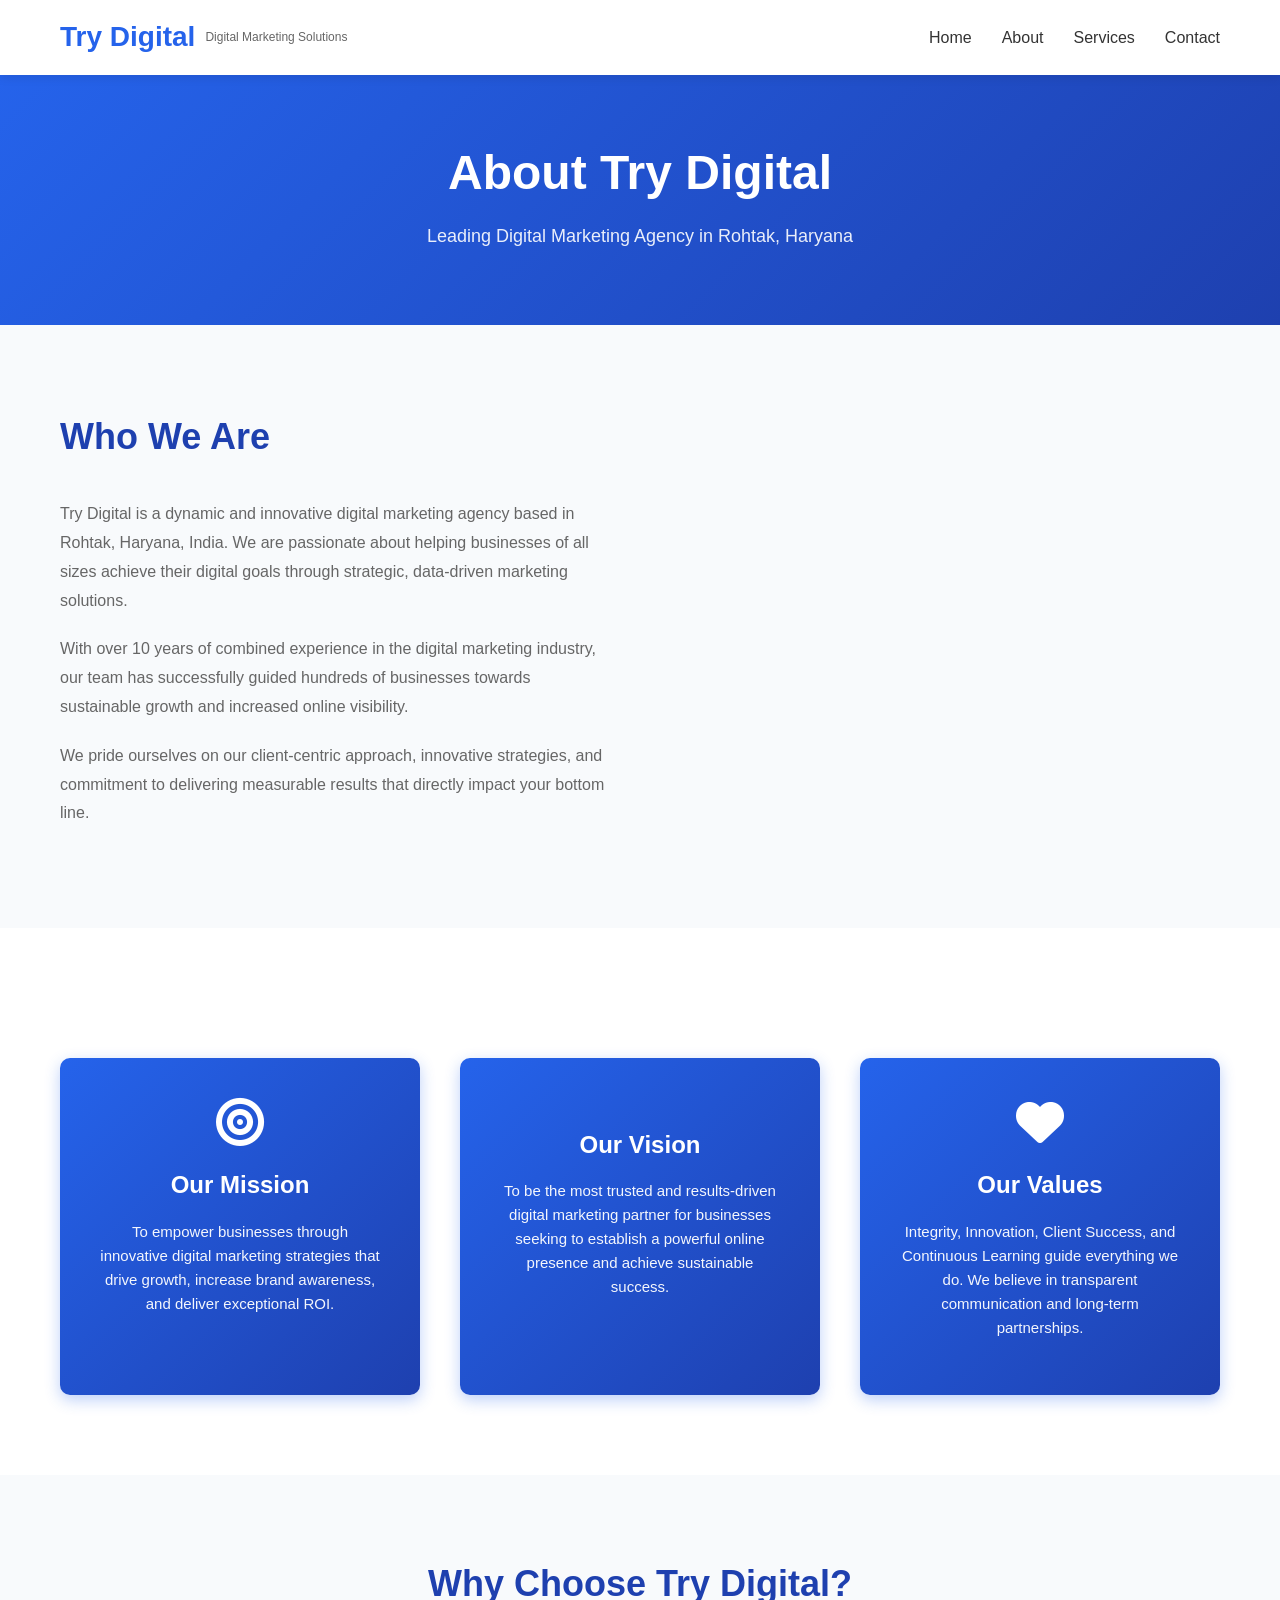
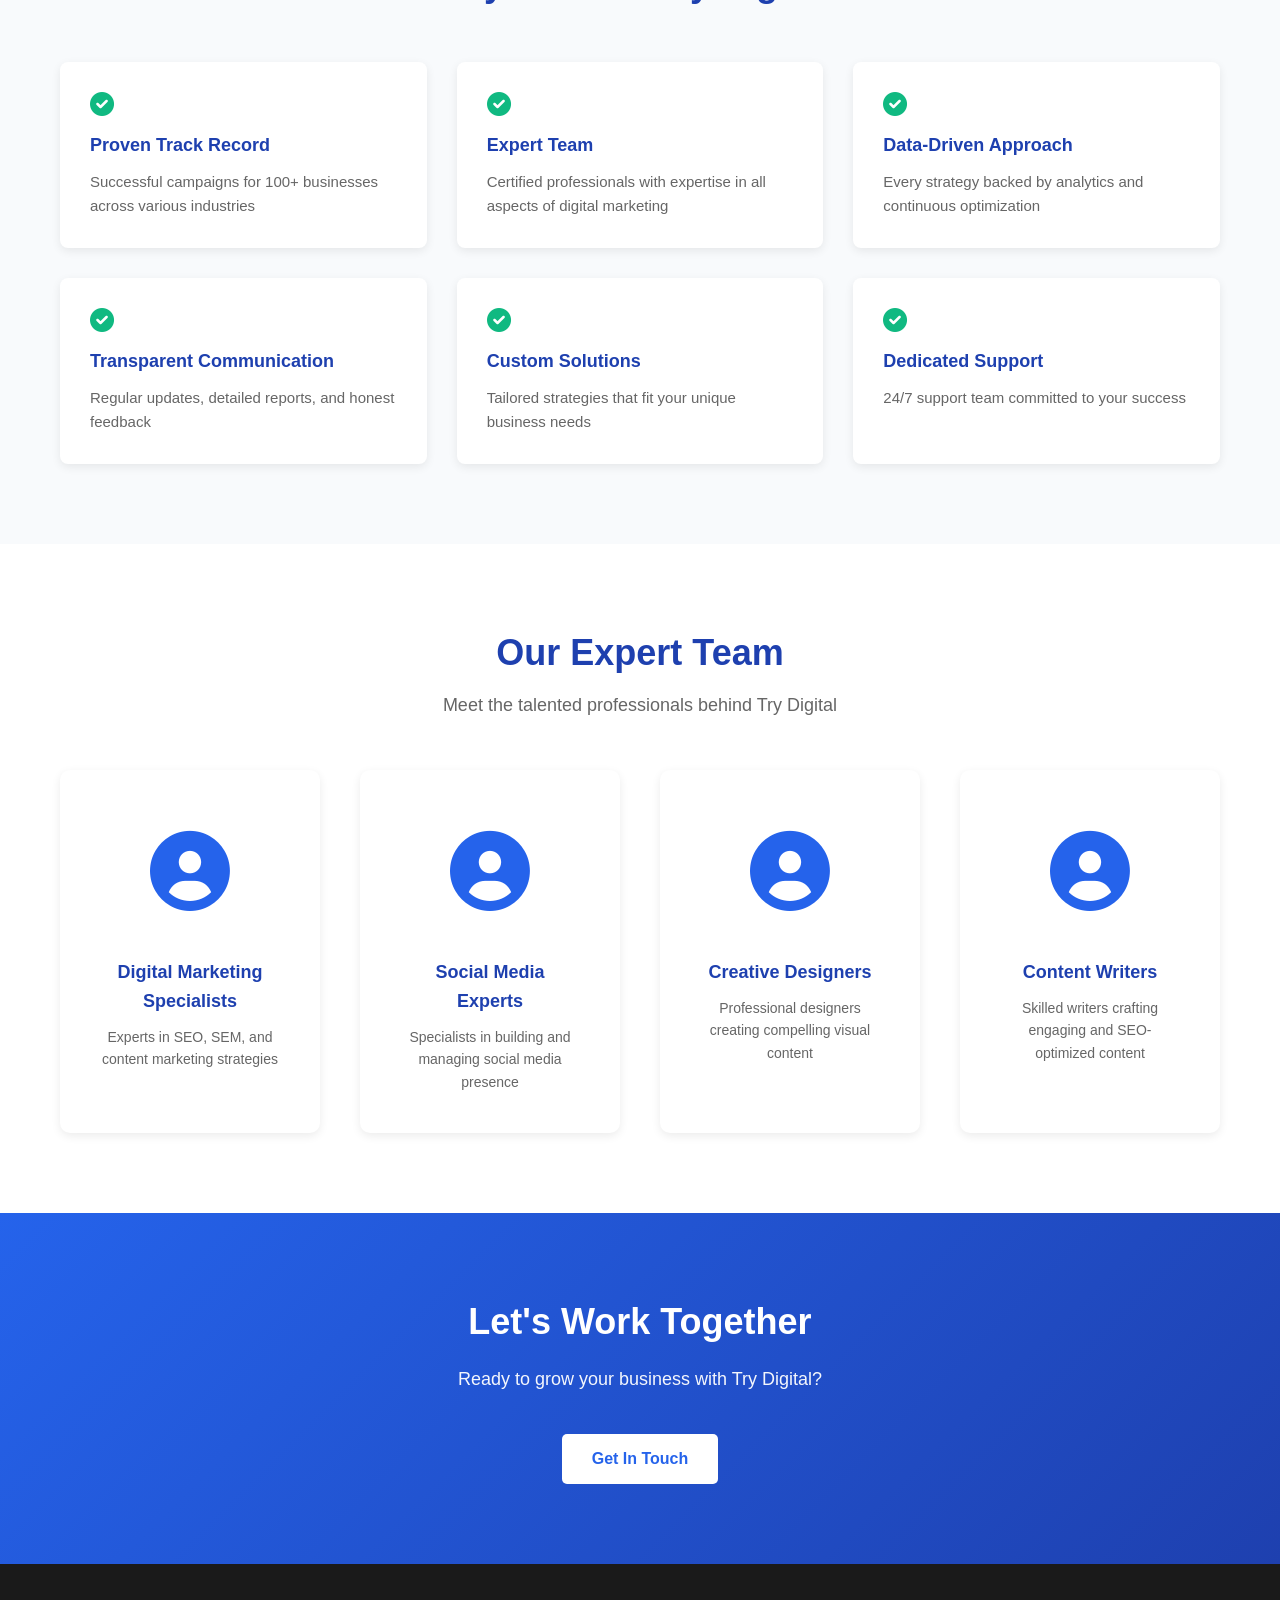
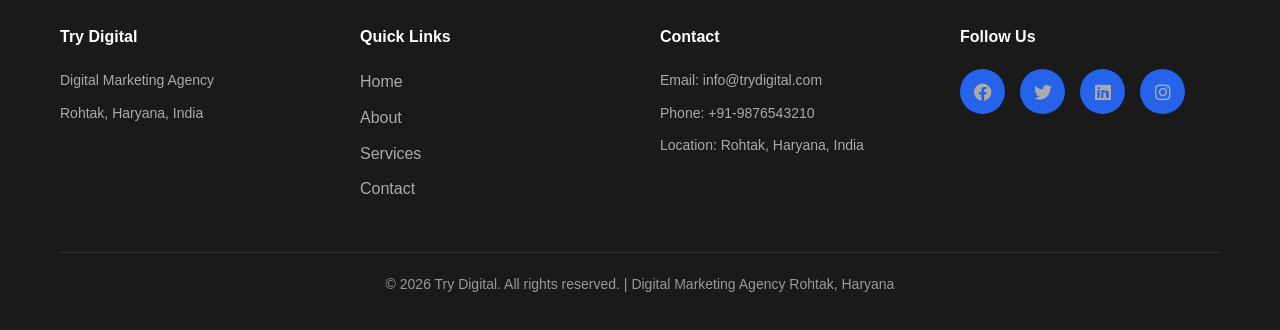
==== about.html @ 7d0ae7ed "Created files for Try Digital" ====
<!DOCTYPE html>
<html lang="en">
<head>
    <meta charset="UTF-8">
    <meta name="viewport" content="width=device-width, initial-scale=1.0">
    <title>About Try Digital - Digital Marketing Agency</title>
    <link rel="stylesheet" href="styles.css">
    <link rel="stylesheet" href="https://cdnjs.cloudflare.com/ajax/libs/font-awesome/6.0.0/css/all.min.css">
</head>
<body>
    <!-- Navigation Bar -->
    <nav class="navbar">
        <div class="container">
            <div class="nav-content">
                <div class="logo">
                    <h1>Try Digital</h1>
                    <p class="tagline">Digital Marketing Solutions</p>
                </div>
                <ul class="nav-links">
                    <li><a href="index.html">Home</a></li>
                    <li><a href="about.html" class="active">About</a></li>
                    <li><a href="services.html">Services</a></li>
                    <li><a href="contact.html">Contact</a></li>
                </ul>
            </div>
        </div>
    </nav>

    <!-- Page Header -->
    <section class="page-header">
        <div class="container">
            <h1>About Try Digital</h1>
            <p>Leading Digital Marketing Agency in Rohtak, Haryana</p>
        </div>
    </section>

    <!-- About Content -->
    <section class="about-section">
        <div class="container">
            <div class="about-grid">
                <div class="about-text">
                    <h2>Who We Are</h2>
                    <p>Try Digital is a dynamic and innovative digital marketing agency based in Rohtak, Haryana, India. We are passionate about helping businesses of all sizes achieve their digital goals through strategic, data-driven marketing solutions.</p>
                    <p>With over 10 years of combined experience in the digital marketing industry, our team has successfully guided hundreds of businesses towards sustainable growth and increased online visibility.</p>
                    <p>We pride ourselves on our client-centric approach, innovative strategies, and commitment to delivering measurable results that directly impact your bottom line.</p>
                </div>
            </div>
        </div>
    </section>

    <!-- Mission & Vision -->
    <section class="mission-vision">
        <div class="container">
            <div class="mv-grid">
                <div class="mv-card">
                    <i class="fas fa-bullseye"></i>
                    <h3>Our Mission</h3>
                    <p>To empower businesses through innovative digital marketing strategies that drive growth, increase brand awareness, and deliver exceptional ROI.</p>
                </div>
                <div class="mv-card">
                    <i class="fas fa-telescope"></i>
                    <h3>Our Vision</h3>
                    <p>To be the most trusted and results-driven digital marketing partner for businesses seeking to establish a powerful online presence and achieve sustainable success.</p>
                </div>
                <div class="mv-card">
                    <i class="fas fa-heart"></i>
                    <h3>Our Values</h3>
                    <p>Integrity, Innovation, Client Success, and Continuous Learning guide everything we do. We believe in transparent communication and long-term partnerships.</p>
                </div>
            </div>
        </div>
    </section>

    <!-- Why Choose Us -->
    <section class="why-choose">
        <div class="container">
            <h2>Why Choose Try Digital?</h2>
            <div class="choose-grid">
                <div class="choose-item">
                    <i class="fas fa-check-circle"></i>
                    <h4>Proven Track Record</h4>
                    <p>Successful campaigns for 100+ businesses across various industries</p>
                </div>
                <div class="choose-item">
                    <i class="fas fa-check-circle"></i>
                    <h4>Expert Team</h4>
                    <p>Certified professionals with expertise in all aspects of digital marketing</p>
                </div>
                <div class="choose-item">
                    <i class="fas fa-check-circle"></i>
                    <h4>Data-Driven Approach</h4>
                    <p>Every strategy backed by analytics and continuous optimization</p>
                </div>
                <div class="choose-item">
                    <i class="fas fa-check-circle"></i>
                    <h4>Transparent Communication</h4>
                    <p>Regular updates, detailed reports, and honest feedback</p>
                </div>
                <div class="choose-item">
                    <i class="fas fa-check-circle"></i>
                    <h4>Custom Solutions</h4>
                    <p>Tailored strategies that fit your unique business needs</p>
                </div>
                <div class="choose-item">
                    <i class="fas fa-check-circle"></i>
                    <h4>Dedicated Support</h4>
                    <p>24/7 support team committed to your success</p>
                </div>
            </div>
        </div>
    </section>

    <!-- Team Section -->
    <section class="team">
        <div class="container">
            <h2>Our Expert Team</h2>
            <p class="section-subtitle">Meet the talented professionals behind Try Digital</p>
            <div class="team-grid">
                <div class="team-member">
                    <div class="member-image">
                        <i class="fas fa-user-circle"></i>
                    </div>
                    <h4>Digital Marketing Specialists</h4>
                    <p>Experts in SEO, SEM, and content marketing strategies</p>
                </div>
                <div class="team-member">
                    <div class="member-image">
                        <i class="fas fa-user-circle"></i>
                    </div>
                    <h4>Social Media Experts</h4>
                    <p>Specialists in building and managing social media presence</p>
                </div>
                <div class="team-member">
                    <div class="member-image">
                        <i class="fas fa-user-circle"></i>
                    </div>
                    <h4>Creative Designers</h4>
                    <p>Professional designers creating compelling visual content</p>
                </div>
                <div class="team-member">
                    <div class="member-image">
                        <i class="fas fa-user-circle"></i>
                    </div>
                    <h4>Content Writers</h4>
                    <p>Skilled writers crafting engaging and SEO-optimized content</p>
                </div>
            </div>
        </div>
    </section>

    <!-- Call to Action -->
    <section class="cta">
        <div class="container">
            <h2>Let's Work Together</h2>
            <p>Ready to grow your business with Try Digital?</p>
            <a href="contact.html" class="btn btn-primary">Get In Touch</a>
        </div>
    </section>

    <!-- Footer -->
    <footer class="footer">
        <div class="container">
            <div class="footer-content">
                <div class="footer-section">
                    <h4>Try Digital</h4>
                    <p>Digital Marketing Agency</p>
                    <p>Rohtak, Haryana, India</p>
                </div>
                <div class="footer-section">
                    <h4>Quick Links</h4>
                    <ul>
                        <li><a href="index.html">Home</a></li>
                        <li><a href="about.html">About</a></li>
                        <li><a href="services.html">Services</a></li>
                        <li><a href="contact.html">Contact</a></li>
                    </ul>
                </div>
                <div class="footer-section">
                    <h4>Contact</h4>
                    <p>Email: info@trydigital.com</p>
                    <p>Phone: +91-9876543210</p>
                    <p>Location: Rohtak, Haryana, India</p>
                </div>
                <div class="footer-section">
                    <h4>Follow Us</h4>
                    <div class="social-links">
                        <a href="#"><i class="fab fa-facebook"></i></a>
                        <a href="#"><i class="fab fa-twitter"></i></a>
                        <a href="#"><i class="fab fa-linkedin"></i></a>
                        <a href="#"><i class="fab fa-instagram"></i></a>
                    </div>
                </div>
            </div>
            <div class="footer-bottom">
                <p>&copy; 2026 Try Digital. All rights reserved. | Digital Marketing Agency Rohtak, Haryana</p>
            </div>
        </div>
    </footer>

    <script src="script.js"></script>
</body>
</html>
---- styles.css ----
/* ===== Global Styles ===== */
* {
    margin: 0;
    padding: 0;
    box-sizing: border-box;
}

:root {
    --primary-color: #2563eb;
    --secondary-color: #1e40af;
    --text-color: #333;
    --light-bg: #f8fafc;
    --border-color: #e2e8f0;
    --success-color: #10b981;
    --font-family: 'Segoe UI', Tahoma, Geneva, Verdana, sans-serif;
}

html {
    scroll-behavior: smooth;
}

body {
    font-family: var(--font-family);
    color: var(--text-color);
    line-height: 1.6;
    overflow-x: hidden;
}

.container {
    max-width: 1200px;
    margin: 0 auto;
    padding: 0 20px;
}

/* ===== Typography ===== */
h1, h2, h3, h4, h5, h6 {
    font-weight: 700;
    margin-bottom: 10px;
    color: var(--text-color);
}

h1 {
    font-size: 48px;
    margin-bottom: 20px;
}

h2 {
    font-size: 36px;
    text-align: center;
    margin-bottom: 40px;
    color: var(--secondary-color);
}

h3 {
    font-size: 24px;
}

p {
    margin-bottom: 15px;
}

/* ===== Buttons ===== */
.btn {
    display: inline-block;
    padding: 12px 30px;
    font-size: 16px;
    font-weight: 600;
    border-radius: 5px;
    text-decoration: none;
    cursor: pointer;
    transition: all 0.3s ease;
    border: none;
    text-align: center;
}

.btn-primary {
    background-color: var(--primary-color);
    color: white;
}

.btn-primary:hover {
    background-color: var(--secondary-color);
    transform: translateY(-2px);
    box-shadow: 0 10px 20px rgba(37, 99, 235, 0.3);
}

.btn-secondary {
    background-color: transparent;
    color: var(--primary-color);
    border: 2px solid var(--primary-color);
}

.btn-secondary:hover {
    background-color: var(--primary-color);
    color: white;
}

/* ===== Navigation Bar ===== */
.navbar {
    background-color: white;
    box-shadow: 0 2px 10px rgba(0, 0, 0, 0.1);
    position: sticky;
    top: 0;
    z-index: 1000;
}

.nav-content {
    display: flex;
    justify-content: space-between;
    align-items: center;
    padding: 15px 0;
}

.logo {
    display: flex;
    align-items: center;
    gap: 10px;
}

.logo h1 {
    font-size: 28px;
    color: var(--primary-color);
    margin: 0;
}

.tagline {
    font-size: 12px;
    color: #666;
    margin: 0;
}

.nav-links {
    display: flex;
    list-style: none;
    gap: 30px;
}

.nav-links a {
    text-decoration: none;
    color: var(--text-color);
    font-weight: 500;
    transition: color 0.3s ease;
    position: relative;
}

.nav-links a:hover,
.nav-links a.active {
    color: var(--primary-color);
}

.nav-links a.active::after {
    content: '';
    position: absolute;
    bottom: -5px;
    left: 0;
    width: 100%;
    height: 2px;
    background-color: var(--primary-color);
}

/* ===== Hero Section ===== */
.hero {
    background: linear-gradient(135deg, var(--primary-color) 0%, var(--secondary-color) 100%);
    color: white;
    padding: 120px 0;
    text-align: center;
    position: relative;
    overflow: hidden;
}

.hero::before {
    content: '';
    position: absolute;
    top: -50%;
    right: -10%;
    width: 500px;
    height: 500px;
    background: rgba(255, 255, 255, 0.1);
    border-radius: 50%;
}

.hero-content {
    position: relative;
    z-index: 2;
}

.hero h2 {
    font-size: 56px;
    color: white;
    margin-bottom: 20px;
    text-shadow: 2px 2px 4px rgba(0, 0, 0, 0.2);
}

.hero p {
    font-size: 20px;
    margin-bottom: 40px;
    color: rgba(255, 255, 255, 0.95);
}

.hero-buttons {
    display: flex;
    gap: 20px;
    justify-content: center;
    flex-wrap: wrap;
}

/* ===== Page Header ===== */
.page-header {
    background: linear-gradient(135deg, var(--primary-color) 0%, var(--secondary-color) 100%);
    color: white;
    padding: 60px 0;
    text-align: center;
}

.page-header h1 {
    color: white;
    margin-bottom: 10px;
}

.page-header p {
    font-size: 18px;
    color: rgba(255, 255, 255, 0.9);
}

/* ===== Features Section ===== */
.features {
    padding: 80px 0;
    background-color: var(--light-bg);
}

.features-grid {
    display: grid;
    grid-template-columns: repeat(auto-fit, minmax(250px, 1fr));
    gap: 30px;
    margin-top: 50px;
}

.feature-card {
    background: white;
    padding: 40px;
    border-radius: 10px;
    text-align: center;
    box-shadow: 0 5px 15px rgba(0, 0, 0, 0.08);
    transition: all 0.3s ease;
}

.feature-card:hover {
    transform: translateY(-10px);
    box-shadow: 0 15px 30px rgba(0, 0, 0, 0.15);
}

.feature-card i {
    font-size: 48px;
    color: var(--primary-color);
    margin-bottom: 20px;
}

.feature-card h3 {
    margin-bottom: 15px;
    font-size: 20px;
}

/* ===== Services Preview Section ===== */
.services-preview {
    padding: 80px 0;
}

.services-grid {
    display: grid;
    grid-template-columns: repeat(auto-fit, minmax(280px, 1fr));
    gap: 30px;
    margin: 50px 0;
}

.service-item {
    background: white;
    padding: 35px;
    border-radius: 10px;
    text-align: center;
    box-shadow: 0 3px 10px rgba(0, 0, 0, 0.08);
    transition: all 0.3s ease;
    border-top: 4px solid var(--primary-color);
}

.service-item:hover {
    transform: translateY(-8px);
    box-shadow: 0 10px 25px rgba(0, 0, 0, 0.12);
}

.service-item i {
    font-size: 40px;
    color: var(--primary-color);
    margin-bottom: 15px;
}

.service-item h3 {
    font-size: 18px;
    margin-bottom: 10px;
}

.center-button {
    text-align: center;
    margin-top: 50px;
}

/* ===== Services Details Section ===== */
.services-details {
    padding: 80px 0;
    background-color: var(--light-bg);
}

.service-detail-card {
    background: white;
    padding: 40px;
    margin-bottom: 40px;
    border-radius: 10px;
    box-shadow: 0 3px 10px rgba(0, 0, 0, 0.08);
    border-left: 5px solid var(--primary-color);
}

.service-icon {
    font-size: 50px;
    color: var(--primary-color);
    margin-bottom: 20px;
}

.service-detail-card h3 {
    font-size: 24px;
    margin-bottom: 15px;
    color: var(--secondary-color);
}

.service-features {
    list-style: none;
    margin-top: 20px;
}

.service-features li {
    padding: 8px 0;
    color: #666;
}

.service-features i {
    color: var(--success-color);
    margin-right: 10px;
    font-size: 14px;
}

/* ===== About Section ===== */
.about-preview {
    padding: 80px 0;
}

.about-section {
    padding: 80px 0;
    background-color: var(--light-bg);
}

.about-grid {
    display: grid;
    grid-template-columns: 1fr 1fr;
    gap: 50px;
    align-items: center;
}

.about-text {
    line-height: 1.8;
}

.about-text h2 {
    text-align: left;
    margin-bottom: 30px;
}

.about-text p {
    color: #666;
    margin-bottom: 20px;
    font-size: 16px;
}

/* ===== Mission & Vision Section ===== */
.mission-vision {
    padding: 80px 0;
}

.mv-grid {
    display: grid;
    grid-template-columns: repeat(auto-fit, minmax(300px, 1fr));
    gap: 40px;
    margin-top: 50px;
}

.mv-card {
    background: linear-gradient(135deg, var(--primary-color), var(--secondary-color));
    color: white;
    padding: 40px;
    border-radius: 10px;
    text-align: center;
    box-shadow: 0 5px 15px rgba(37, 99, 235, 0.3);
}

.mv-card i {
    font-size: 48px;
    margin-bottom: 20px;
}

.mv-card h3 {
    color: white;
    margin-bottom: 15px;
}

.mv-card p {
    color: rgba(255, 255, 255, 0.95);
    font-size: 15px;
}

/* ===== Why Choose Section ===== */
.why-choose {
    padding: 80px 0;
    background-color: var(--light-bg);
}

.choose-grid {
    display: grid;
    grid-template-columns: repeat(auto-fit, minmax(300px, 1fr));
    gap: 30px;
    margin-top: 50px;
}

.choose-item {
    background: white;
    padding: 30px;
    border-radius: 8px;
    box-shadow: 0 3px 10px rgba(0, 0, 0, 0.08);
}

.choose-item i {
    color: var(--success-color);
    font-size: 24px;
    margin-bottom: 15px;
}

.choose-item h4 {
    color: var(--secondary-color);
    margin-bottom: 10px;
    font-size: 18px;
}

.choose-item p {
    color: #666;
    font-size: 15px;
    margin: 0;
}

/* ===== Team Section ===== */
.team {
    padding: 80px 0;
}

.section-subtitle {
    text-align: center;
    color: #666;
    font-size: 18px;
    margin: -30px 0 50px 0;
}

.team-grid {
    display: grid;
    grid-template-columns: repeat(auto-fit, minmax(250px, 1fr));
    gap: 40px;
    margin-top: 50px;
}

.team-member {
    background: white;
    padding: 40px;
    text-align: center;
    border-radius: 10px;
    box-shadow: 0 3px 10px rgba(0, 0, 0, 0.08);
    transition: all 0.3s ease;
}

.team-member:hover {
    transform: translateY(-10px);
    box-shadow: 0 10px 25px rgba(0, 0, 0, 0.12);
}

.member-image {
    font-size: 80px;
    color: var(--primary-color);
    margin-bottom: 20px;
}

.team-member h4 {
    font-size: 18px;
    margin-bottom: 10px;
    color: var(--secondary-color);
}

.team-member p {
    color: #666;
    font-size: 14px;
    margin: 0;
}

/* ===== Statistics Section ===== */
.stats {
    background: linear-gradient(135deg, var(--primary-color) 0%, var(--secondary-color) 100%);
    color: white;
    padding: 80px 0;
}

.stats-grid {
    display: grid;
    grid-template-columns: repeat(auto-fit, minmax(200px, 1fr));
    gap: 40px;
}

.stat-item {
    text-align: center;
}

.stat-item h3 {
    font-size: 48px;
    color: white;
    margin-bottom: 10px;
}

.stat-item p {
    font-size: 18px;
    color: rgba(255, 255, 255, 0.9);
    margin: 0;
}

/* ===== Process Section ===== */
.process {
    padding: 80px 0;
    background-color: var(--light-bg);
}

.process-steps {
    display: grid;
    grid-template-columns: repeat(auto-fit, minmax(220px, 1fr));
    gap: 30px;
    margin-top: 50px;
}

.step {
    text-align: center;
    position: relative;
}

.step-number {
    width: 60px;
    height: 60px;
    background: var(--primary-color);
    color: white;
    border-radius: 50%;
    display: flex;
    align-items: center;
    justify-content: center;
    font-size: 28px;
    font-weight: bold;
    margin: 0 auto 20px;
}

.step h4 {
    color: var(--secondary-color);
    margin-bottom: 10px;
}

.step p {
    color: #666;
    margin: 0;
}

/* ===== Contact Section ===== */
.contact-section {
    padding: 80px 0;
}

.contact-grid {
    display: grid;
    grid-template-columns: 1fr 1fr;
    gap: 50px;
}

.contact-info {
    background-color: var(--light-bg);
    padding: 40px;
    border-radius: 10px;
}

.contact-info h2 {
    text-align: left;
    margin-bottom: 30px;
}

.info-item {
    display: flex;
    gap: 20px;
    margin-bottom: 30px;
}

.info-item i {
    font-size: 24px;
    color: var(--primary-color);
    min-width: 30px;
    margin-top: 5px;
}

.info-item h4 {
    color: var(--secondary-color);
    margin-bottom: 8px;
    font-size: 16px;
}

.info-item p {
    color: #666;
    margin: 0;
}

.info-item a {
    color: var(--primary-color);
    text-decoration: none;
}

.info-item a:hover {
    text-decoration: underline;
}

.social-section {
    margin-top: 40px;
    padding-top: 30px;
    border-top: 2px solid var(--border-color);
}

.social-section h4 {
    color: var(--secondary-color);
    margin-bottom: 15px;
}

.social-links {
    display: flex;
    gap: 15px;
}

.social-links a {
    width: 45px;
    height: 45px;
    background: var(--primary-color);
    color: white;
    border-radius: 50%;
    display: flex;
    align-items: center;
    justify-content: center;
    font-size: 18px;
    text-decoration: none;
    transition: all 0.3s ease;
}

.social-links a:hover {
    background: var(--secondary-color);
    transform: translateY(-5px);
}

/* ===== Contact Form ===== */
.contact-form-wrapper h2 {
    text-align: left;
    margin-bottom: 30px;
}

.contact-form {
    background: white;
    padding: 40px;
    border-radius: 10px;
    box-shadow: 0 5px 15px rgba(0, 0, 0, 0.08);
}

.form-group {
    margin-bottom: 25px;
}

.form-group label {
    display: block;
    margin-bottom: 8px;
    font-weight: 600;
    color: var(--text-color);
}

.form-group input,
.form-group select,
.form-group textarea {
    width: 100%;
    padding: 12px 15px;
    border: 2px solid var(--border-color);
    border-radius: 5px;
    font-family: var(--font-family);
    font-size: 15px;
    transition: border-color 0.3s ease;
}

.form-group input:focus,
.form-group select:focus,
.form-group textarea:focus {
    outline: none;
    border-color: var(--primary-color);
    box-shadow: 0 0 0 3px rgba(37, 99, 235, 0.1);
}

.form-group textarea {
    resize: vertical;
    min-height: 120px;
}

.contact-form button {
    width: 100%;
    padding: 14px;
    font-size: 16px;
    font-weight: 600;
}

/* ===== Contact Benefits ===== */
.why-contact {
    padding: 80px 0;
    background-color: var(--light-bg);
}

.contact-benefits {
    display: grid;
    grid-template-columns: repeat(auto-fit, minmax(250px, 1fr));
    gap: 30px;
    margin-top: 50px;
}

.benefit-item {
    background: white;
    padding: 35px;
    text-align: center;
    border-radius: 10px;
    box-shadow: 0 3px 10px rgba(0, 0, 0, 0.08);
}

.benefit-item i {
    font-size: 48px;
    color: var(--primary-color);
    margin-bottom: 15px;
}

.benefit-item h4 {
    color: var(--secondary-color);
    margin-bottom: 10px;
}

.benefit-item p {
    color: #666;
    margin: 0;
}

/* ===== Map Section ===== */
.map-section {
    padding: 80px 0;
}

.map-section h2 {
    margin-bottom: 40px;
}

.map-container {
    border-radius: 10px;
    overflow: hidden;
    box-shadow: 0 10px 30px rgba(0, 0, 0, 0.1);
    height: 400px;
}

/* ===== CTA Section ===== */
.cta {
    background: linear-gradient(135deg, var(--primary-color) 0%, var(--secondary-color) 100%);
    color: white;
    padding: 80px 0;
    text-align: center;
}

.cta h2 {
    color: white;
    margin-bottom: 15px;
}

.cta p {
    font-size: 18px;
    color: rgba(255, 255, 255, 0.95);
    margin-bottom: 40px;
}

.cta .btn-primary {
    background-color: white;
    color: var(--primary-color);
}

.cta .btn-primary:hover {
    background-color: var(--light-bg);
}

/* ===== Footer ===== */
.footer {
    background-color: #1a1a1a;
    color: #ccc;
    padding: 60px 0 20px;
}

.footer-content {
    display: grid;
    grid-template-columns: repeat(auto-fit, minmax(250px, 1fr));
    gap: 40px;
    margin-bottom: 40px;
}

.footer-section h4 {
    color: white;
    margin-bottom: 20px;
    font-size: 16px;
}

.footer-section p {
    color: #aaa;
    font-size: 14px;
    margin-bottom: 10px;
}

.footer-section ul {
    list-style: none;
}

.footer-section ul li {
    margin-bottom: 10px;
}

.footer-section a {
    color: #aaa;
    text-decoration: none;
    transition: color 0.3s ease;
}

.footer-section a:hover {
    color: var(--primary-color);
}

.footer-bottom {
    border-top: 1px solid #333;
    padding-top: 20px;
    text-align: center;
    color: #999;
    font-size: 14px;
}

/* ===== Responsive Design ===== */
@media (max-width: 768px) {
    .nav-links {
        gap: 15px;
        font-size: 14px;
    }

    .hero h2 {
        font-size: 36px;
    }

    h1 {
        font-size: 32px;
    }

    h2 {
        font-size: 28px;
    }

    .contact-grid,
    .about-grid {
        grid-template-columns: 1fr;
    }

    .hero-buttons {
        flex-direction: column;
        align-items: center;
    }

    .hero-buttons .btn {
        width: 100%;
        max-width: 300px;
    }

    .services-grid,
    .features-grid,
    .choose-grid,
    .contact-benefits {
        grid-template-columns: 1fr;
    }

    .map-container {
        height: 300px;
    }
}

@media (max-width: 480px) {
    .container {
        padding: 0 15px;
    }

    .nav-links {
        gap: 10px;
        font-size: 12px;
    }

    .logo h1 {
        font-size: 20px;
    }

    .hero {
        padding: 60px 0;
    }

    .hero h2 {
        font-size: 28px;
    }

    .hero p {
        font-size: 16px;
    }

    h2 {
        font-size: 24px;
    }

    .feature-card,
    .service-item,
    .service-detail-card {
        padding: 20px;
    }

    .stats-grid {
        gap: 20px;
    }

    .stat-item h3 {
        font-size: 32px;
    }
}
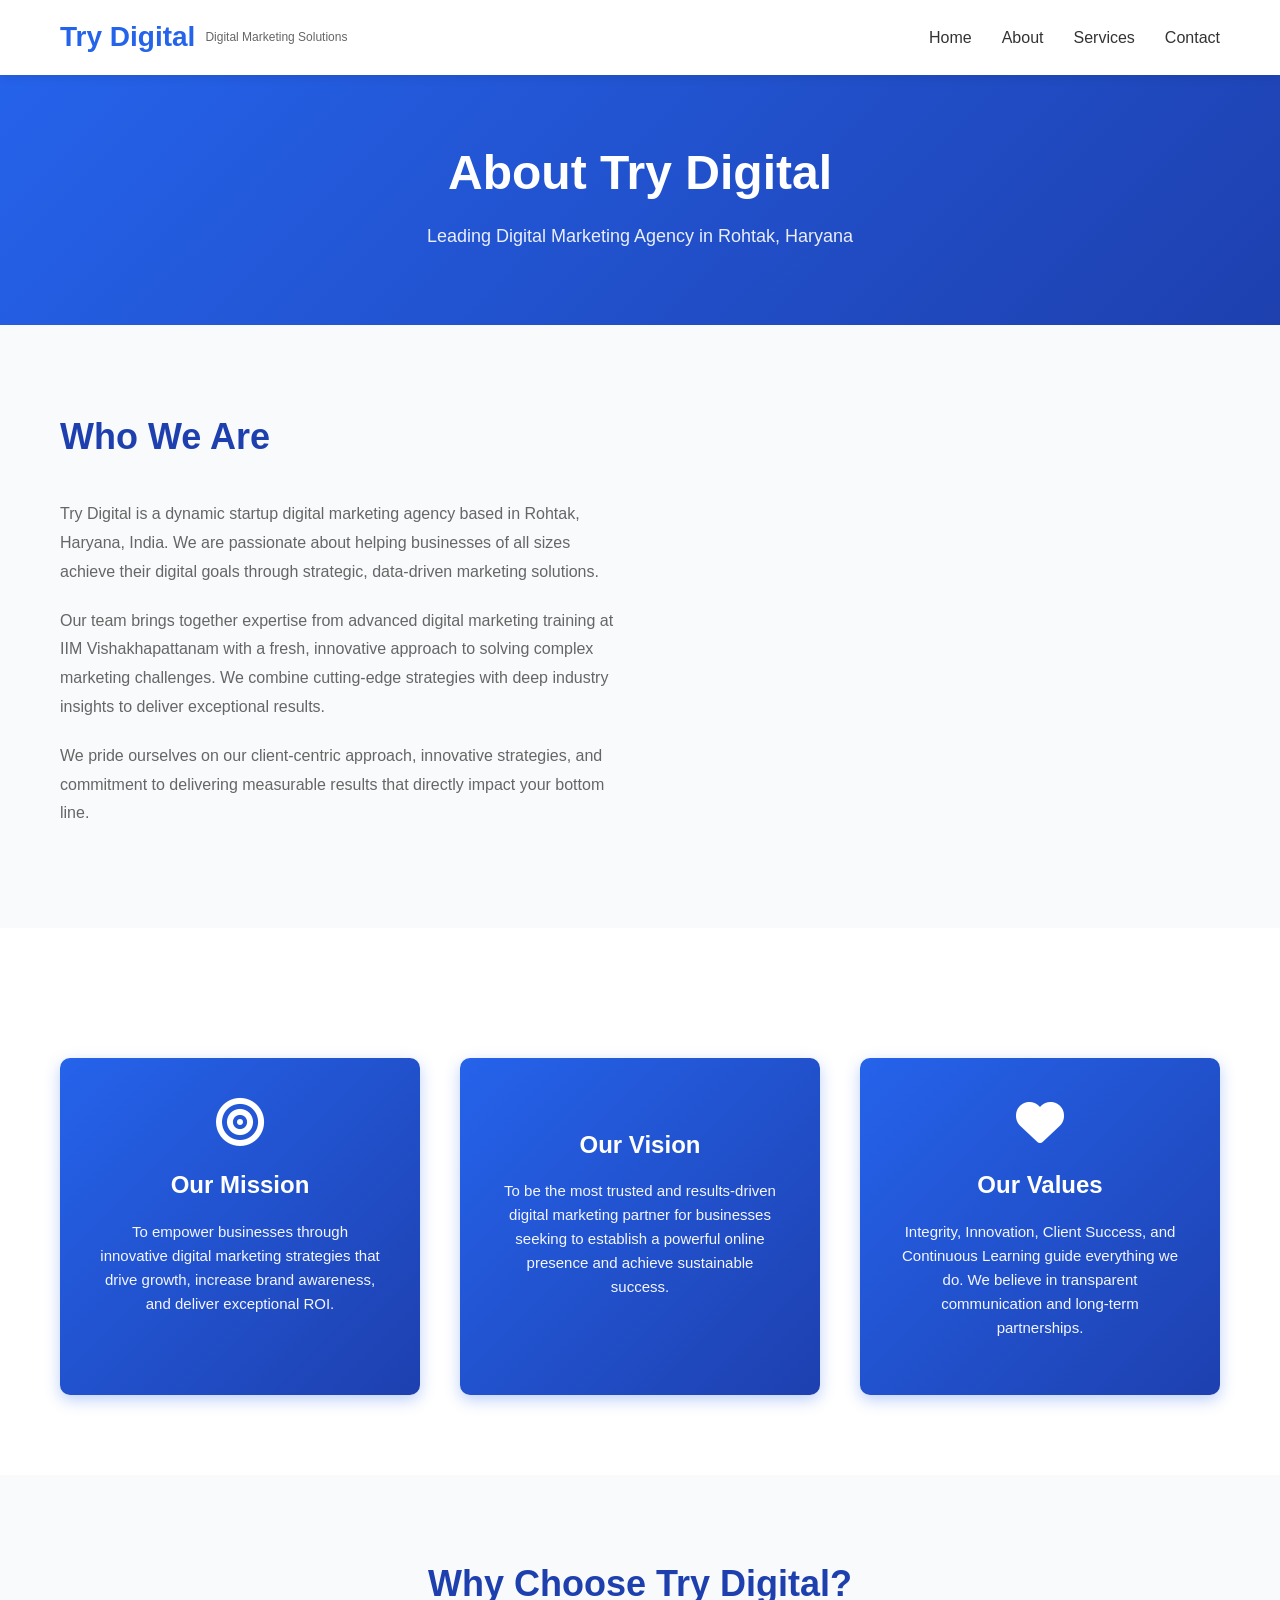
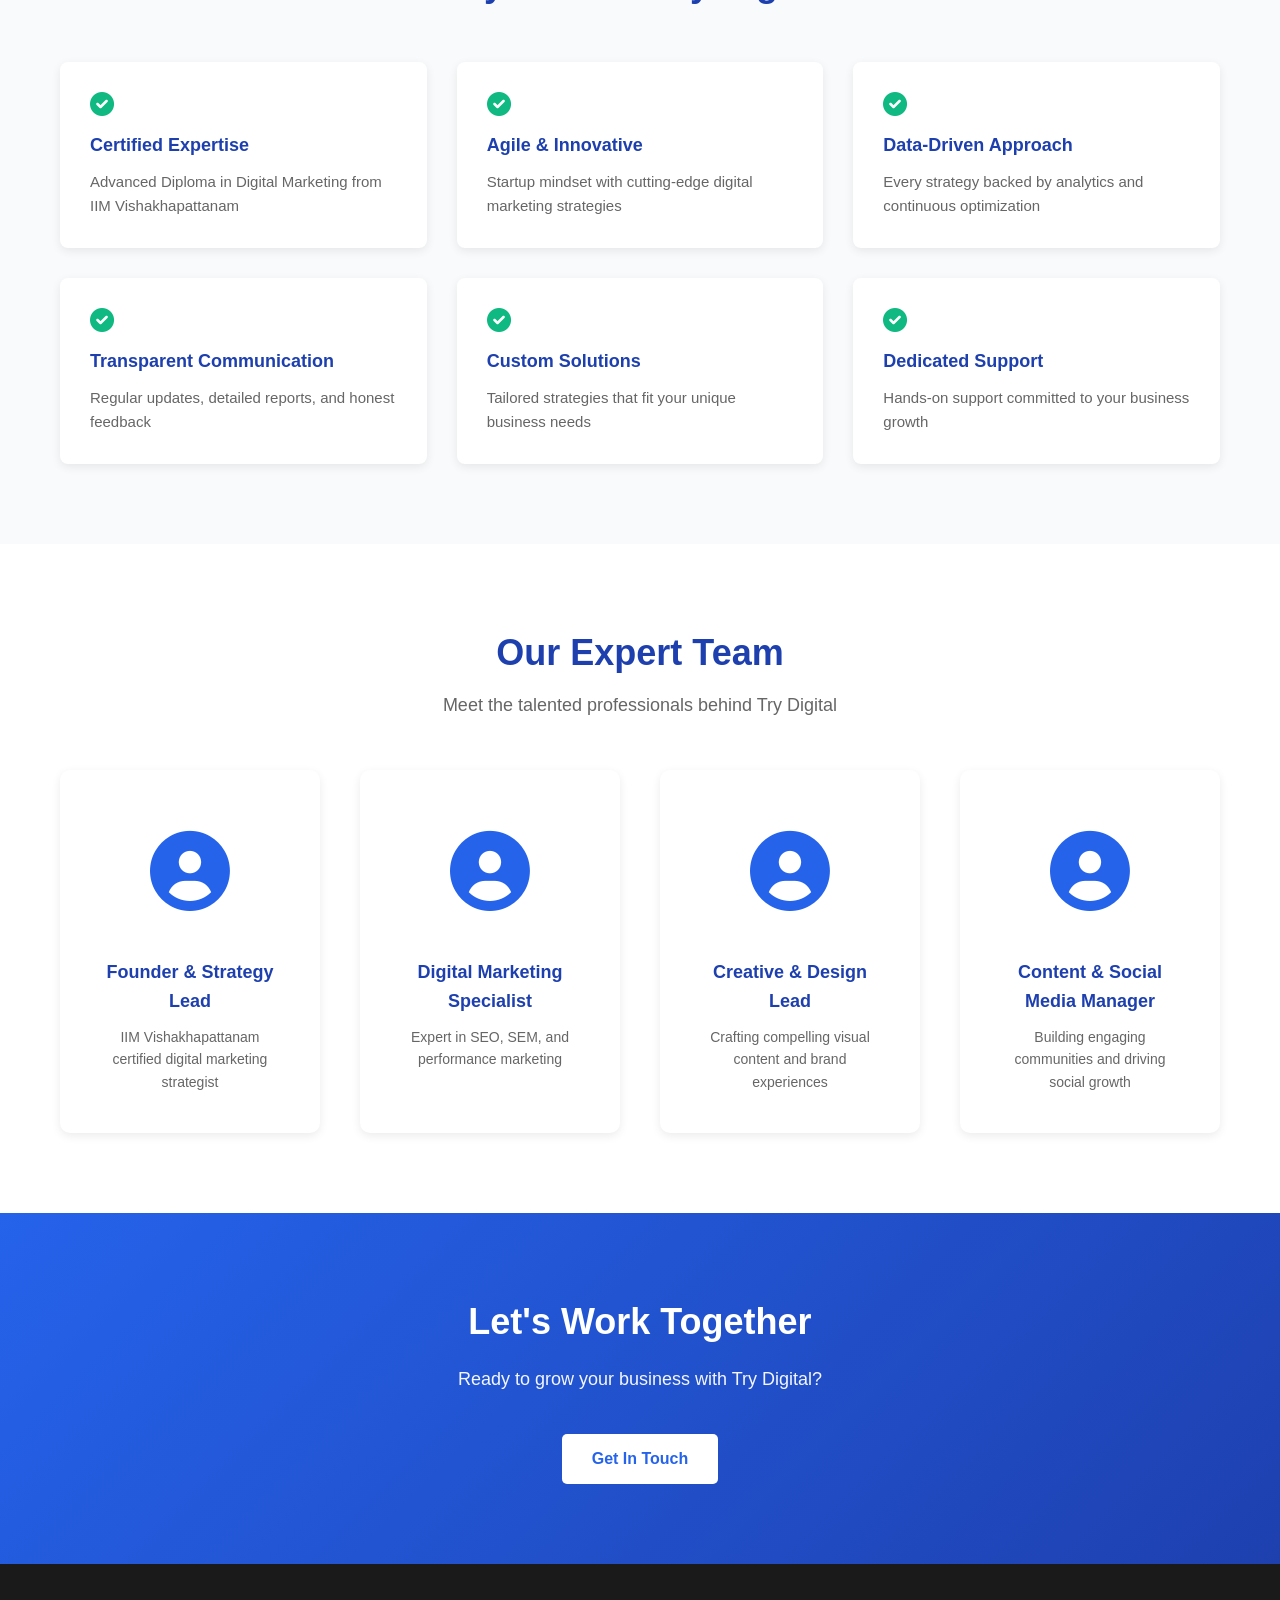
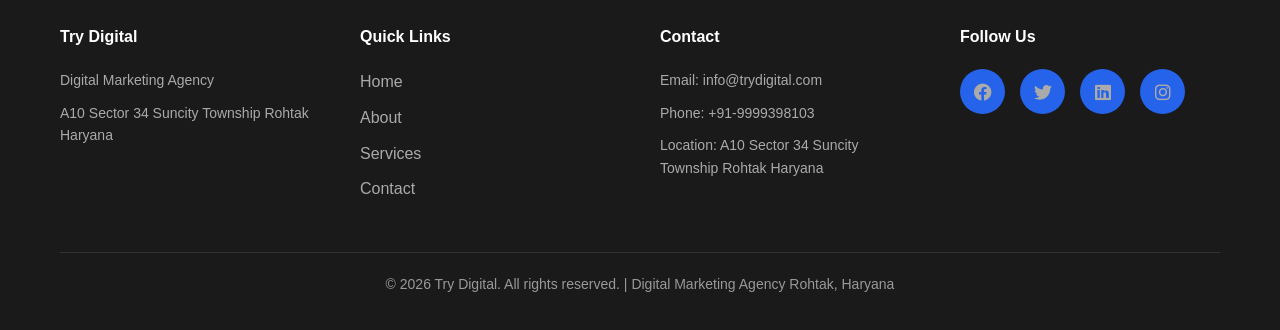
==== commit 207c4124: "Make address related content changes" ====
--- a/about.html
+++ b/about.html
@@ -40,8 +40,8 @@
             <div class="about-grid">
                 <div class="about-text">
                     <h2>Who We Are</h2>
-                    <p>Try Digital is a dynamic and innovative digital marketing agency based in Rohtak, Haryana, India. We are passionate about helping businesses of all sizes achieve their digital goals through strategic, data-driven marketing solutions.</p>
-                    <p>With over 10 years of combined experience in the digital marketing industry, our team has successfully guided hundreds of businesses towards sustainable growth and increased online visibility.</p>
+                    <p>Try Digital is a dynamic startup digital marketing agency based in Rohtak, Haryana, India. We are passionate about helping businesses of all sizes achieve their digital goals through strategic, data-driven marketing solutions.</p>
+                    <p>Our team brings together expertise from advanced digital marketing training at IIM Vishakhapattanam with a fresh, innovative approach to solving complex marketing challenges. We combine cutting-edge strategies with deep industry insights to deliver exceptional results.</p>
                     <p>We pride ourselves on our client-centric approach, innovative strategies, and commitment to delivering measurable results that directly impact your bottom line.</p>
                 </div>
             </div>
@@ -78,13 +78,13 @@
             <div class="choose-grid">
                 <div class="choose-item">
                     <i class="fas fa-check-circle"></i>
-                    <h4>Proven Track Record</h4>
-                    <p>Successful campaigns for 100+ businesses across various industries</p>
-                </div>
-                <div class="choose-item">
-                    <i class="fas fa-check-circle"></i>
-                    <h4>Expert Team</h4>
-                    <p>Certified professionals with expertise in all aspects of digital marketing</p>
+                    <h4>Certified Expertise</h4>
+                    <p>Advanced Diploma in Digital Marketing from IIM Vishakhapattanam</p>
+                </div>
+                <div class="choose-item">
+                    <i class="fas fa-check-circle"></i>
+                    <h4>Agile & Innovative</h4>
+                    <p>Startup mindset with cutting-edge digital marketing strategies</p>
                 </div>
                 <div class="choose-item">
                     <i class="fas fa-check-circle"></i>
@@ -104,7 +104,7 @@
                 <div class="choose-item">
                     <i class="fas fa-check-circle"></i>
                     <h4>Dedicated Support</h4>
-                    <p>24/7 support team committed to your success</p>
+                    <p>Hands-on support committed to your business growth</p>
                 </div>
             </div>
         </div>
@@ -120,29 +120,29 @@
                     <div class="member-image">
                         <i class="fas fa-user-circle"></i>
                     </div>
-                    <h4>Digital Marketing Specialists</h4>
-                    <p>Experts in SEO, SEM, and content marketing strategies</p>
-                </div>
-                <div class="team-member">
-                    <div class="member-image">
-                        <i class="fas fa-user-circle"></i>
-                    </div>
-                    <h4>Social Media Experts</h4>
-                    <p>Specialists in building and managing social media presence</p>
-                </div>
-                <div class="team-member">
-                    <div class="member-image">
-                        <i class="fas fa-user-circle"></i>
-                    </div>
-                    <h4>Creative Designers</h4>
-                    <p>Professional designers creating compelling visual content</p>
-                </div>
-                <div class="team-member">
-                    <div class="member-image">
-                        <i class="fas fa-user-circle"></i>
-                    </div>
-                    <h4>Content Writers</h4>
-                    <p>Skilled writers crafting engaging and SEO-optimized content</p>
+                    <h4>Founder & Strategy Lead</h4>
+                    <p>IIM Vishakhapattanam certified digital marketing strategist</p>
+                </div>
+                <div class="team-member">
+                    <div class="member-image">
+                        <i class="fas fa-user-circle"></i>
+                    </div>
+                    <h4>Digital Marketing Specialist</h4>
+                    <p>Expert in SEO, SEM, and performance marketing</p>
+                </div>
+                <div class="team-member">
+                    <div class="member-image">
+                        <i class="fas fa-user-circle"></i>
+                    </div>
+                    <h4>Creative & Design Lead</h4>
+                    <p>Crafting compelling visual content and brand experiences</p>
+                </div>
+                <div class="team-member">
+                    <div class="member-image">
+                        <i class="fas fa-user-circle"></i>
+                    </div>
+                    <h4>Content & Social Media Manager</h4>
+                    <p>Building engaging communities and driving social growth</p>
                 </div>
             </div>
         </div>
@@ -164,7 +164,7 @@
                 <div class="footer-section">
                     <h4>Try Digital</h4>
                     <p>Digital Marketing Agency</p>
-                    <p>Rohtak, Haryana, India</p>
+                    <p>A10 Sector 34 Suncity Township Rohtak Haryana</p>
                 </div>
                 <div class="footer-section">
                     <h4>Quick Links</h4>
@@ -178,8 +178,8 @@
                 <div class="footer-section">
                     <h4>Contact</h4>
                     <p>Email: info@trydigital.com</p>
-                    <p>Phone: +91-9876543210</p>
-                    <p>Location: Rohtak, Haryana, India</p>
+                    <p>Phone: +91-9999398103</p>
+                    <p>Location: A10 Sector 34 Suncity Township Rohtak Haryana</p>
                 </div>
                 <div class="footer-section">
                     <h4>Follow Us</h4>
--- a/styles.css
+++ b/styles.css
@@ -503,32 +503,55 @@
     margin: 0;
 }
 
-/* ===== Statistics Section ===== */
-.stats {
+/* ===== Credentials Section ===== */
+.credentials {
     background: linear-gradient(135deg, var(--primary-color) 0%, var(--secondary-color) 100%);
     color: white;
     padding: 80px 0;
 }
 
-.stats-grid {
-    display: grid;
-    grid-template-columns: repeat(auto-fit, minmax(200px, 1fr));
+.credentials-content {
+    display: grid;
+    grid-template-columns: repeat(auto-fit, minmax(250px, 1fr));
     gap: 40px;
 }
 
-.stat-item {
-    text-align: center;
-}
-
-.stat-item h3 {
+.credential-card {
+    text-align: center;
+    background: rgba(255, 255, 255, 0.1);
+    padding: 40px;
+    border-radius: 10px;
+    backdrop-filter: blur(10px);
+    transition: all 0.3s ease;
+}
+
+.credential-card:hover {
+    background: rgba(255, 255, 255, 0.15);
+    transform: translateY(-5px);
+}
+
+.credential-card i {
     font-size: 48px;
-    color: white;
+    margin-bottom: 20px;
+    color: white;
+}
+
+.credential-card h3 {
+    color: white;
+    font-size: 22px;
     margin-bottom: 10px;
 }
 
-.stat-item p {
-    font-size: 18px;
-    color: rgba(255, 255, 255, 0.9);
+.credential-card p {
+    font-size: 16px;
+    color: rgba(255, 255, 255, 0.95);
+    margin-bottom: 8px;
+}
+
+.credential-institute {
+    font-size: 14px;
+    color: rgba(255, 255, 255, 0.85);
+    font-style: italic;
     margin: 0;
 }
 
@@ -935,11 +958,11 @@
         padding: 20px;
     }
 
-    .stats-grid {
+    .credentials-content {
         gap: 20px;
     }
 
-    .stat-item h3 {
-        font-size: 32px;
-    }
-}
+    .credential-card {
+        padding: 25px;
+    }
+}
